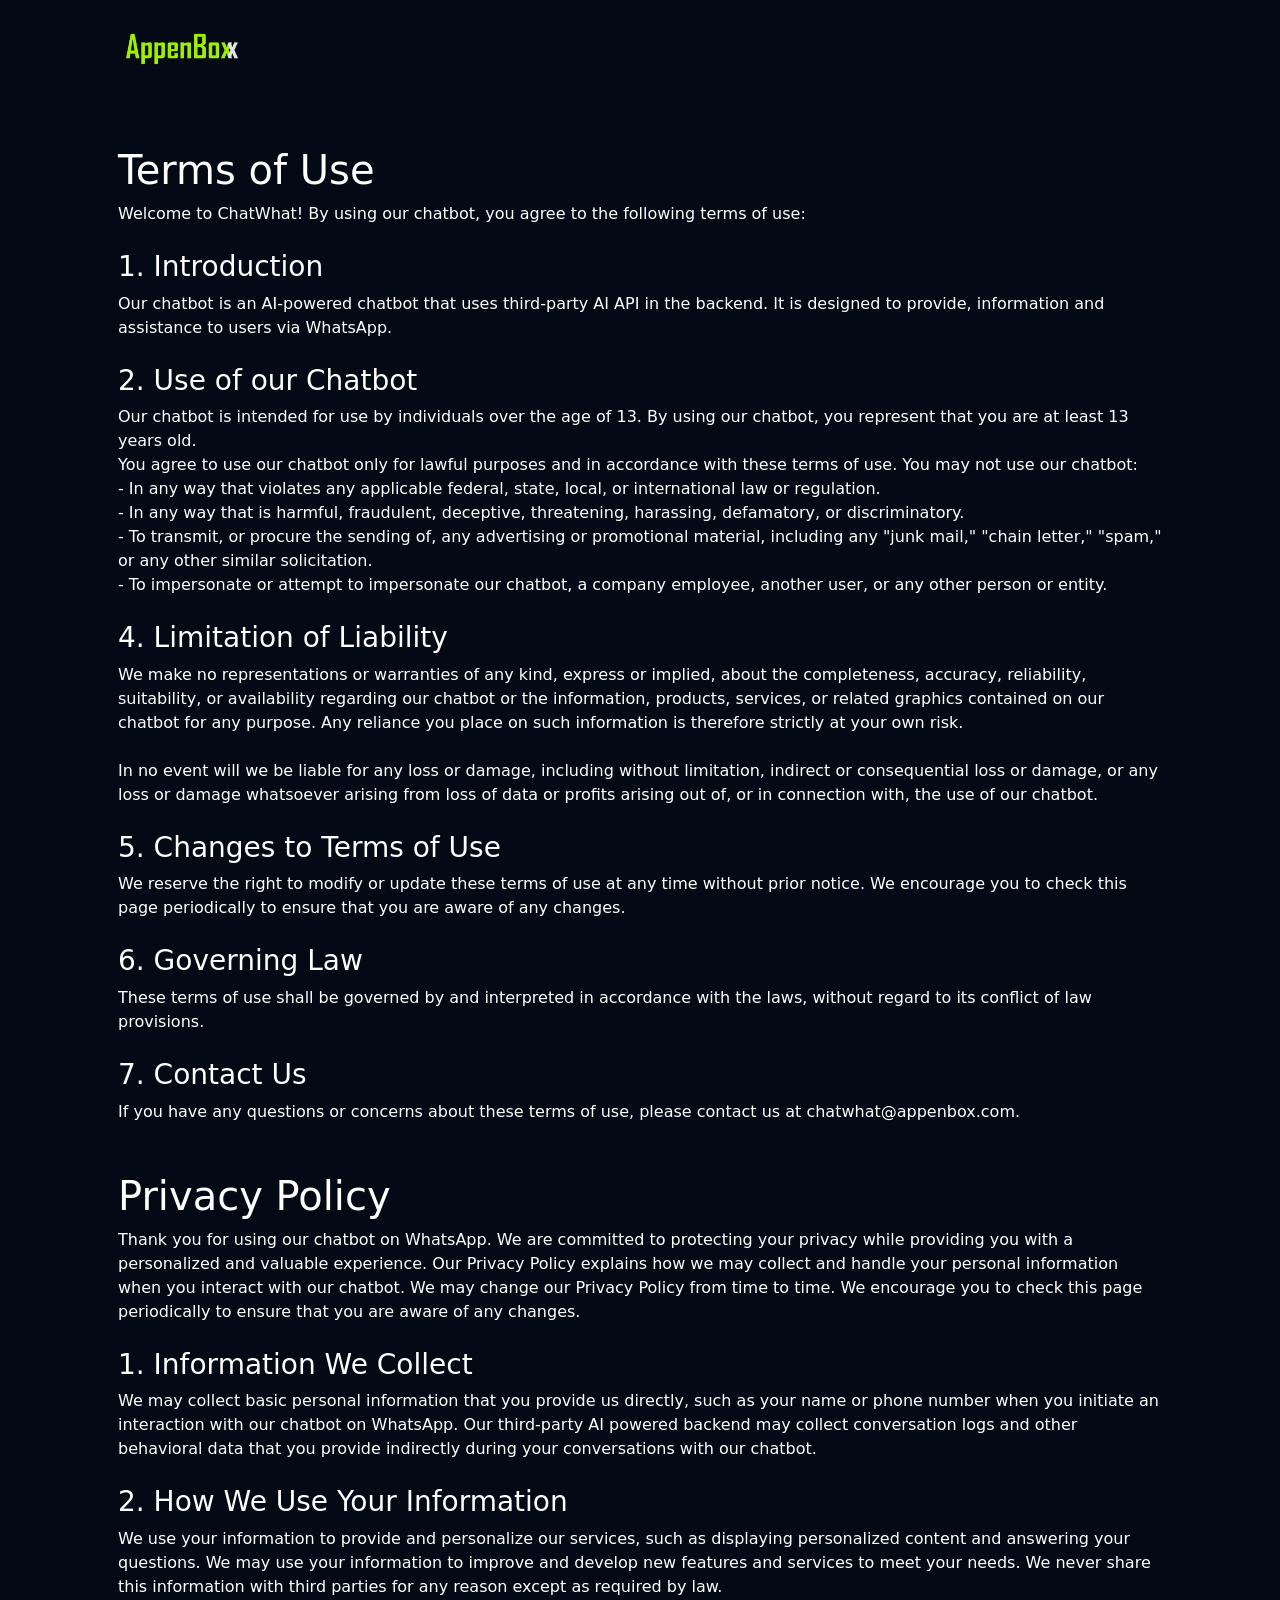
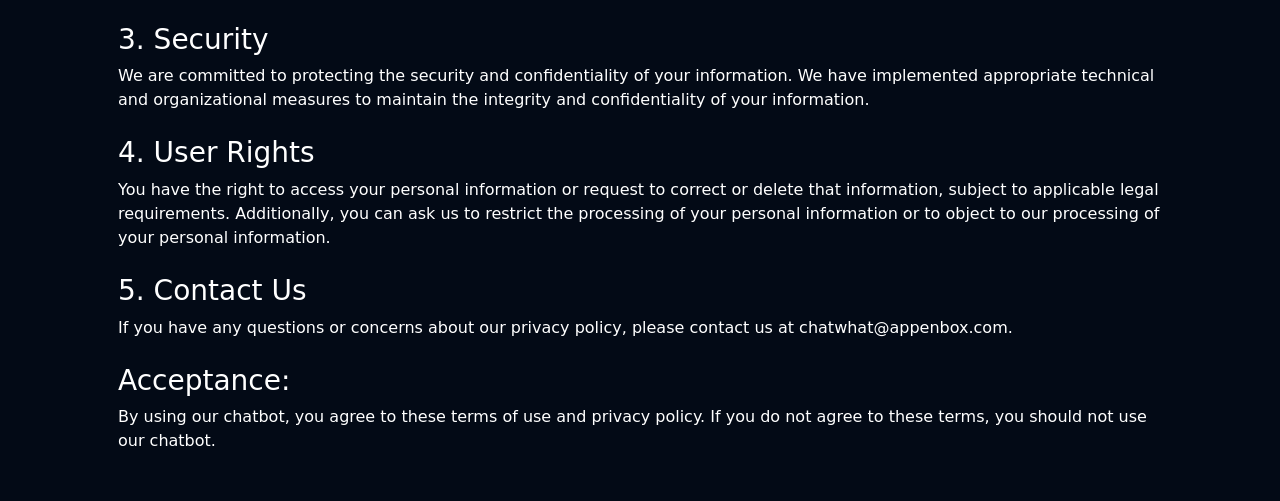
==== terms_of_use_and_privacy_policies.html @ b9472ad1 "push terms_of_use_and_privacy_policies" ====
<html>
    <head>
        <link rel="preconnect" href="https://fonts.gstatic.com" crossorigin>
        <link href="https://fonts.googleapis.com/css2?family=Oswald:wght@600&display=swap" rel="stylesheet">
        <meta charset="utf-8" />
        <meta name="viewport" content="width=device-width, initial-scale=1, shrink-to-fit=no" />
        <meta name="description" content="" />
        <meta name="author" content="" />
        <title>ChatWhat?</title>
        <!-- Favicon-->
        <link rel="icon" type="image/x-icon" href="assets/favicon.ico" />
        <!-- Bootstrap icons-->
        <link href="https://cdn.jsdelivr.net/npm/bootstrap-icons@1.4.1/font/bootstrap-icons.css" rel="stylesheet" />
        <!-- Core theme CSS (includes Bootstrap)-->
        <link href="css/styles.css" rel="stylesheet" />
    </head>
    <body style="background-color: rgba(3,10,22,255); color:white;">
        <nav class="navbar navbar-expand-lg navbar-dark bg-dark">
            <div class="container px-5">
                <a class="navbar-brand" href="#!"><img src="./assets/AppenBox logo png.png" width="128"
                        height="72"></img></a>
                    </nav>
                    <header class="bg-dark py-5">
                        <div class="container px-5">
<h1>Terms of Use</h1>
Welcome to ChatWhat! By using our chatbot, you agree to the following terms of use:
<br>
<br>
<h3>1. Introduction</h3>
Our chatbot is an AI-powered chatbot that uses third-party AI API in the backend. It is designed to provide, information and assistance to users via WhatsApp.
<br><br>
<h3>2. Use of our Chatbot</h3>
Our chatbot is intended for use by individuals over the age of 13. By using our chatbot, you represent that you are at least 13 years old.
<br>
You agree to use our chatbot only for lawful purposes and in accordance with these terms of use. You may not use our chatbot:
<br>
- In any way that violates any applicable federal, state, local, or international law or regulation.<br>
- In any way that is harmful, fraudulent, deceptive, threatening, harassing, defamatory, or discriminatory.<br>
- To transmit, or procure the sending of, any advertising or promotional material, including any "junk mail," "chain letter," "spam," or any other similar solicitation.<br>
- To impersonate or attempt to impersonate our chatbot, a company employee, another user, or any other person or entity.<br>
<br>
<h3>4. Limitation of Liability</h3>
We make no representations or warranties of any kind, express or implied, about the completeness, accuracy, reliability, suitability, or availability regarding our chatbot or the information, products, services, or related graphics contained on our chatbot for any purpose. Any reliance you place on such information is therefore strictly at your own risk.
<br><br>
In no event will we be liable for any loss or damage, including without limitation, indirect or consequential loss or damage, or any loss or damage whatsoever arising from loss of data or profits arising out of, or in connection with, the use of our chatbot.
<br><br>
<h3>5. Changes to Terms of Use</h3>
We reserve the right to modify or update these terms of use at any time without prior notice. We encourage you to check this page periodically to ensure that you are aware of any changes.
<br><br>
<h3>6. Governing Law</h3>
These terms of use shall be governed by and interpreted in accordance with the laws, without regard to its conflict of law provisions.
<br><br>
<h3>7. Contact Us</h3>
If you have any questions or concerns about these terms of use, please contact us at chatwhat@appenbox.com.
<br><br><br>
<h1>
Privacy Policy
</h1>
Thank you for using our chatbot on WhatsApp. We are committed to protecting your privacy while providing you with a personalized and valuable experience.
Our Privacy Policy explains how we may collect and handle your personal information when you interact with our chatbot. We may change our Privacy Policy from time to time. We encourage you to check this page periodically to ensure that you are aware of any changes.
<br>
<br>
<h3>1. Information We Collect</h3>

We may collect basic personal information that you provide us directly, such as your name or phone number when you initiate an interaction with our chatbot on WhatsApp. Our third-party AI powered backend may collect conversation logs and other behavioral data that you provide indirectly during your conversations with our chatbot.
<br><br>
<h3>2. How We Use Your Information</h3>
We use your information to provide and personalize our services, such as displaying personalized content and answering your questions. We may use your information to improve and develop new features and services to meet your needs. We never share this information with third parties for any reason except as required by law.
<br><br>    
<h3>3. Security</h3>

We are committed to protecting the security and confidentiality of your information. We have implemented appropriate technical and organizational measures to maintain the integrity and confidentiality of your information.
<br><br>
<h3>4. User Rights</h3>

You have the right to access your personal information or request to correct or delete that information, subject to applicable legal requirements. Additionally, you can ask us to restrict the processing of your personal information or to object to our processing of your personal information.
<br>
<br>
<h3>5. Contact Us</h3>

If you have any questions or concerns about our privacy policy, please contact us at chatwhat@appenbox.com.
<br><br>
<h3>Acceptance:</h3>
By using our chatbot, you agree to these terms of use and privacy policy. If you do not agree to these terms, you should not use our chatbot.
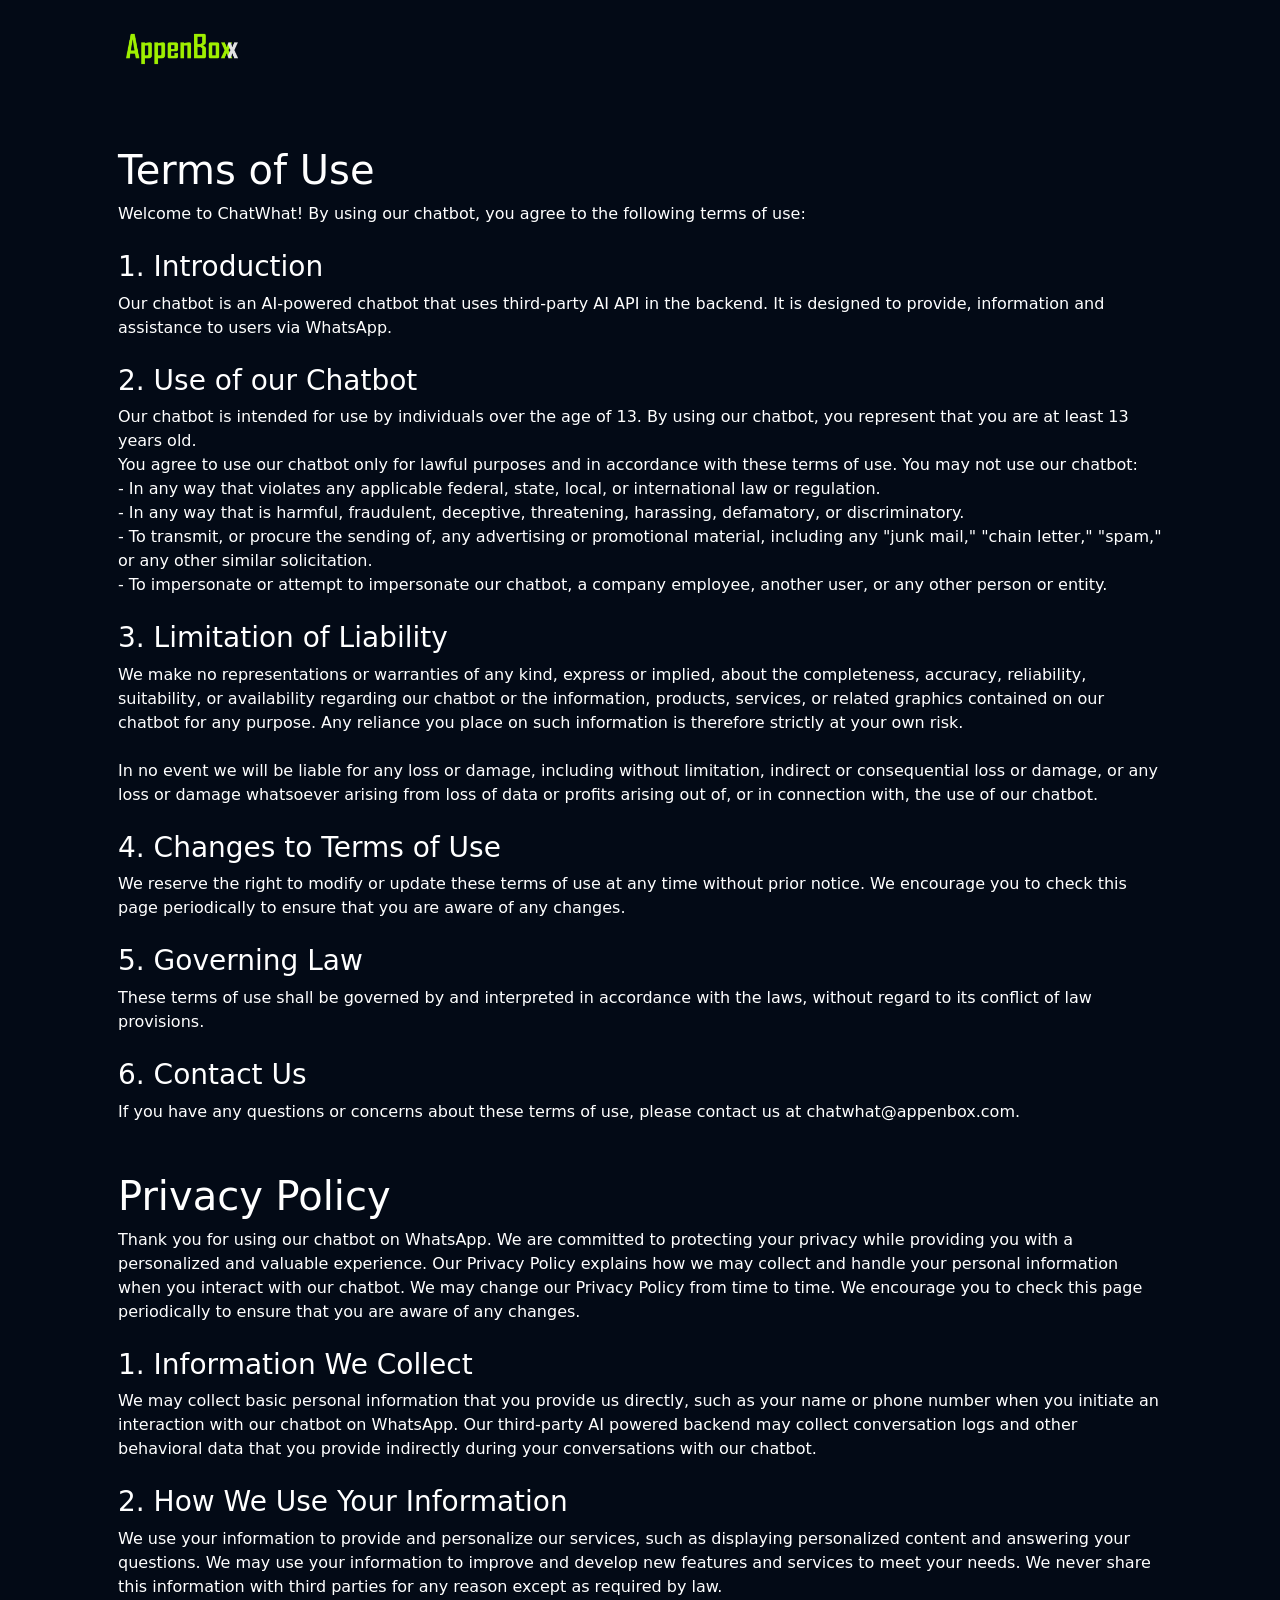
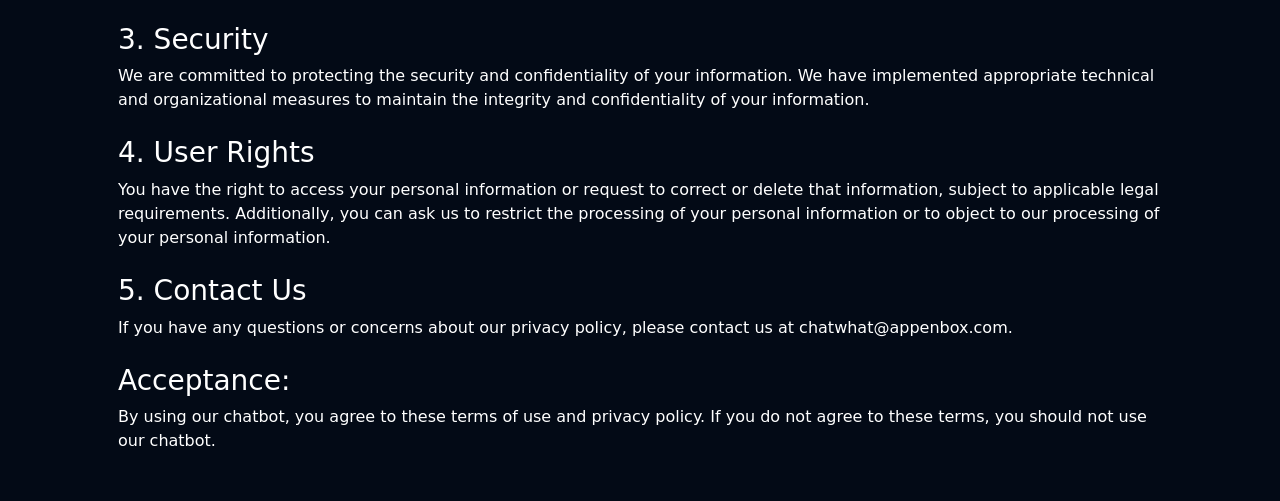
==== commit 1eba6243: "Update terms_of_use_and_privacy_policies.html" ====
--- a/terms_of_use_and_privacy_policies.html
+++ b/terms_of_use_and_privacy_policies.html
@@ -39,18 +39,18 @@
 - To transmit, or procure the sending of, any advertising or promotional material, including any "junk mail," "chain letter," "spam," or any other similar solicitation.<br>
 - To impersonate or attempt to impersonate our chatbot, a company employee, another user, or any other person or entity.<br>
 <br>
-<h3>4. Limitation of Liability</h3>
+<h3>3. Limitation of Liability</h3>
 We make no representations or warranties of any kind, express or implied, about the completeness, accuracy, reliability, suitability, or availability regarding our chatbot or the information, products, services, or related graphics contained on our chatbot for any purpose. Any reliance you place on such information is therefore strictly at your own risk.
 <br><br>
-In no event will we be liable for any loss or damage, including without limitation, indirect or consequential loss or damage, or any loss or damage whatsoever arising from loss of data or profits arising out of, or in connection with, the use of our chatbot.
+In no event we will be liable for any loss or damage, including without limitation, indirect or consequential loss or damage, or any loss or damage whatsoever arising from loss of data or profits arising out of, or in connection with, the use of our chatbot.
 <br><br>
-<h3>5. Changes to Terms of Use</h3>
+<h3>4. Changes to Terms of Use</h3>
 We reserve the right to modify or update these terms of use at any time without prior notice. We encourage you to check this page periodically to ensure that you are aware of any changes.
 <br><br>
-<h3>6. Governing Law</h3>
+<h3>5. Governing Law</h3>
 These terms of use shall be governed by and interpreted in accordance with the laws, without regard to its conflict of law provisions.
 <br><br>
-<h3>7. Contact Us</h3>
+<h3>6. Contact Us</h3>
 If you have any questions or concerns about these terms of use, please contact us at chatwhat@appenbox.com.
 <br><br><br>
 <h1>
@@ -81,4 +81,4 @@
 If you have any questions or concerns about our privacy policy, please contact us at chatwhat@appenbox.com.
 <br><br>
 <h3>Acceptance:</h3>
-By using our chatbot, you agree to these terms of use and privacy policy. If you do not agree to these terms, you should not use our chatbot.+By using our chatbot, you agree to these terms of use and privacy policy. If you do not agree to these terms, you should not use our chatbot.
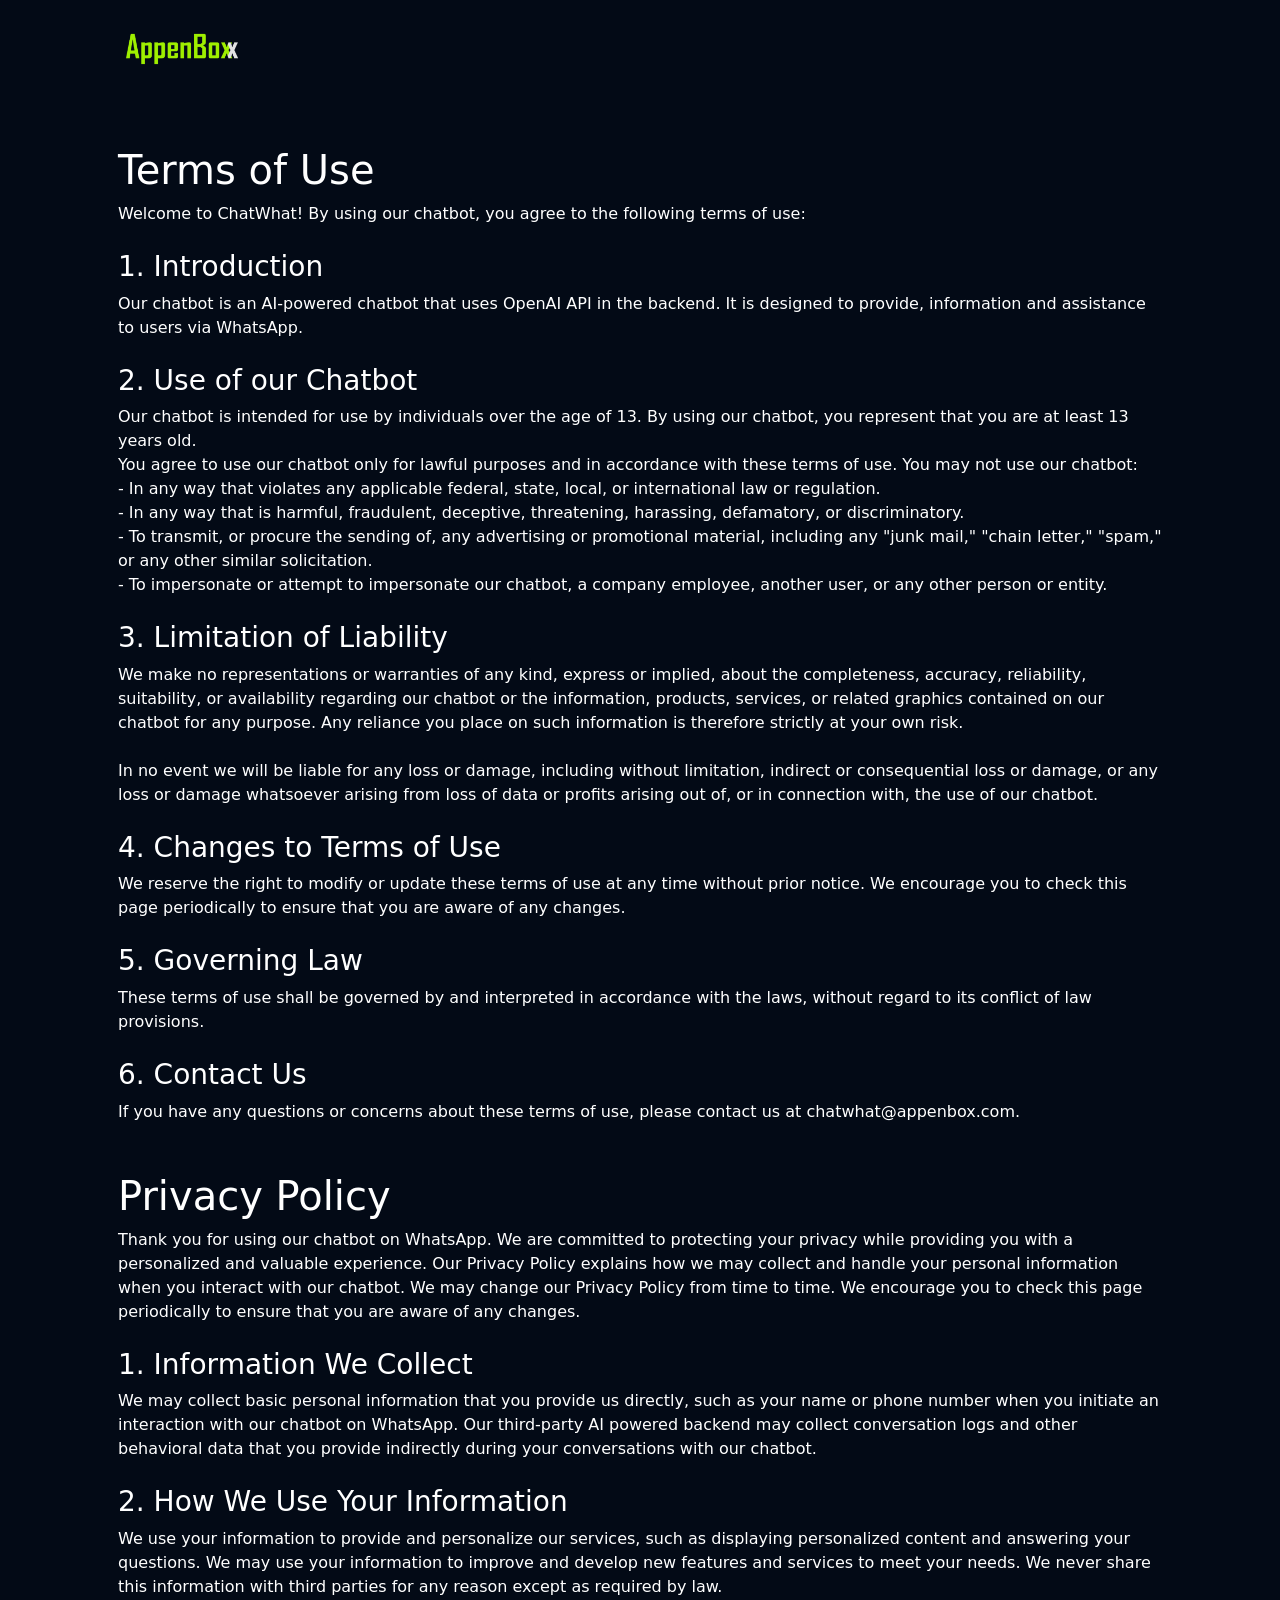
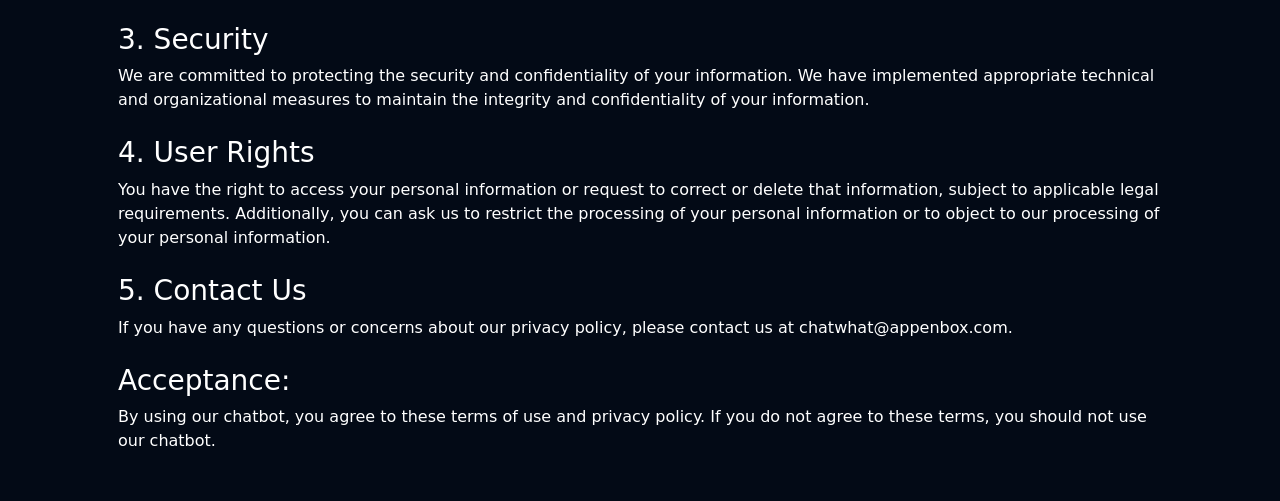
==== commit 4991f892: "Update terms_of_use_and_privacy_policies.html" ====
--- a/terms_of_use_and_privacy_policies.html
+++ b/terms_of_use_and_privacy_policies.html
@@ -27,7 +27,7 @@
 <br>
 <br>
 <h3>1. Introduction</h3>
-Our chatbot is an AI-powered chatbot that uses third-party AI API in the backend. It is designed to provide, information and assistance to users via WhatsApp.
+Our chatbot is an AI-powered chatbot that uses OpenAI API in the backend. It is designed to provide, information and assistance to users via WhatsApp.
 <br><br>
 <h3>2. Use of our Chatbot</h3>
 Our chatbot is intended for use by individuals over the age of 13. By using our chatbot, you represent that you are at least 13 years old.
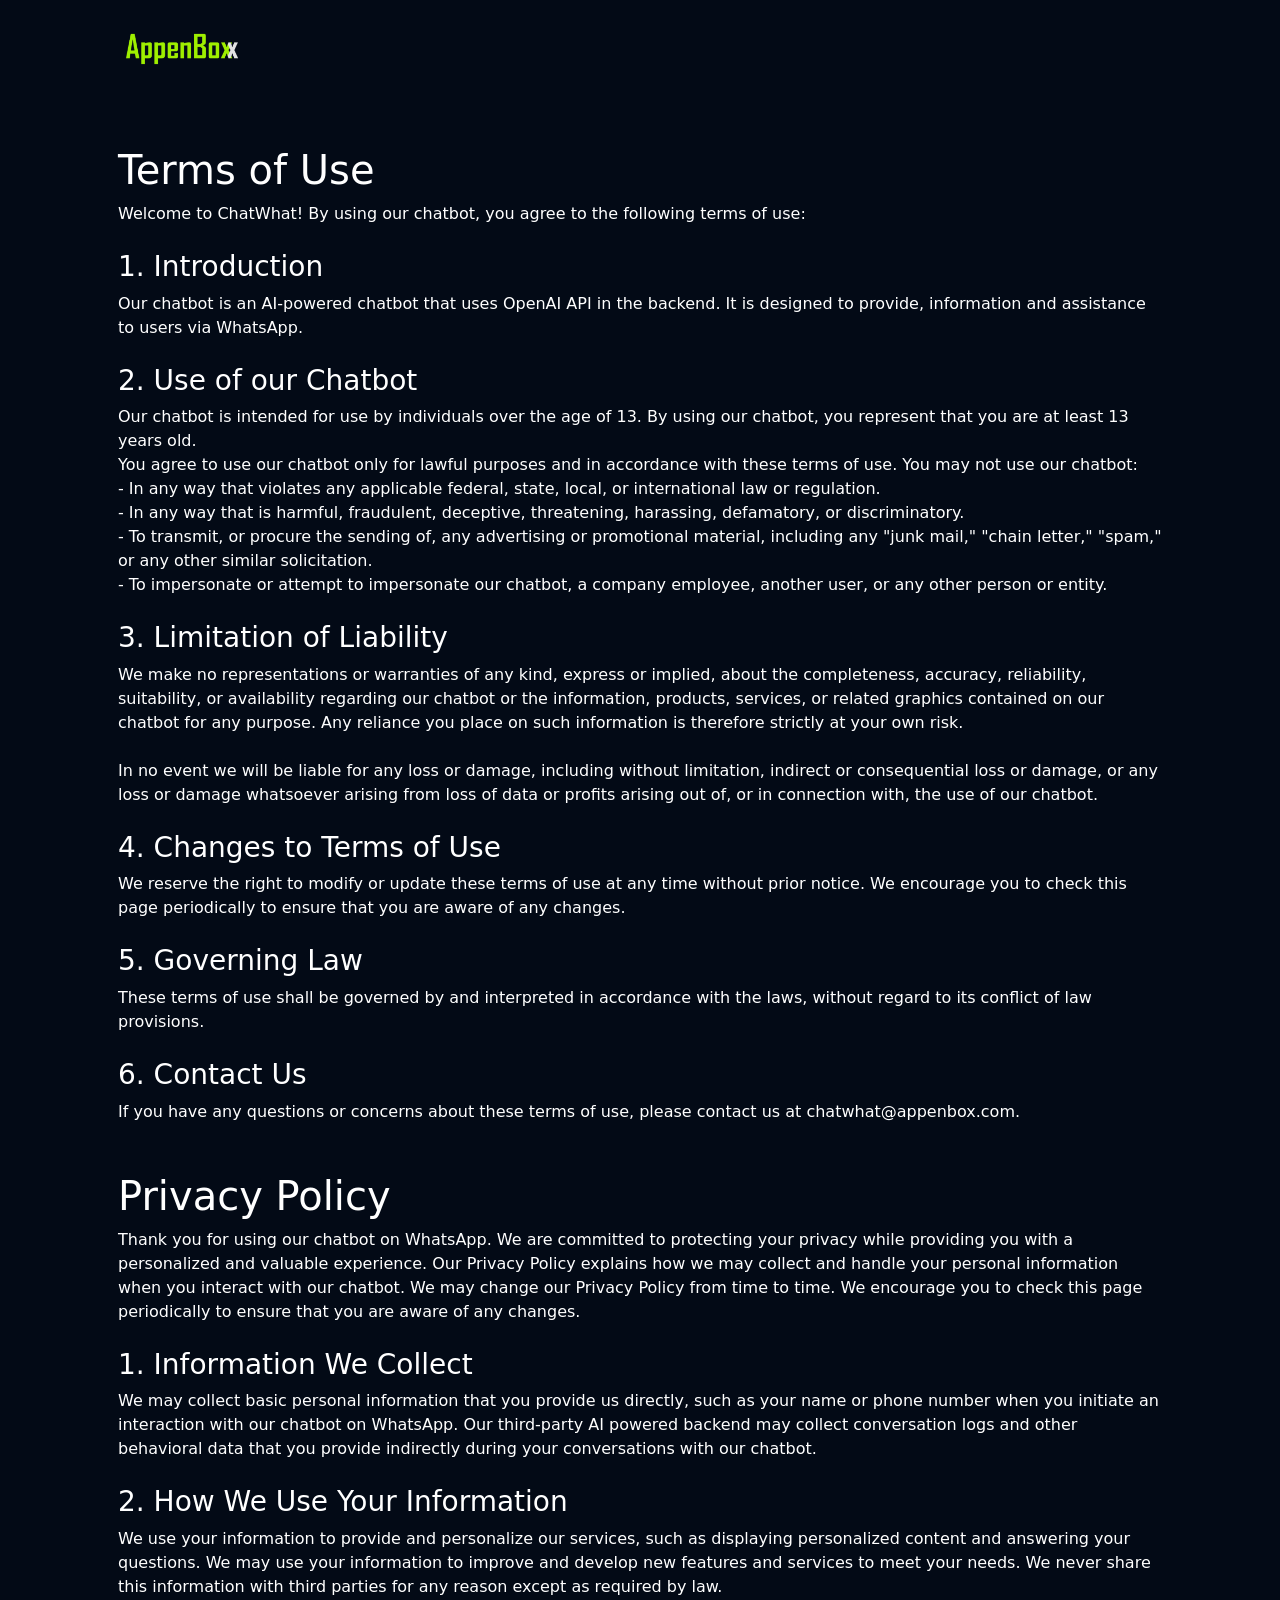
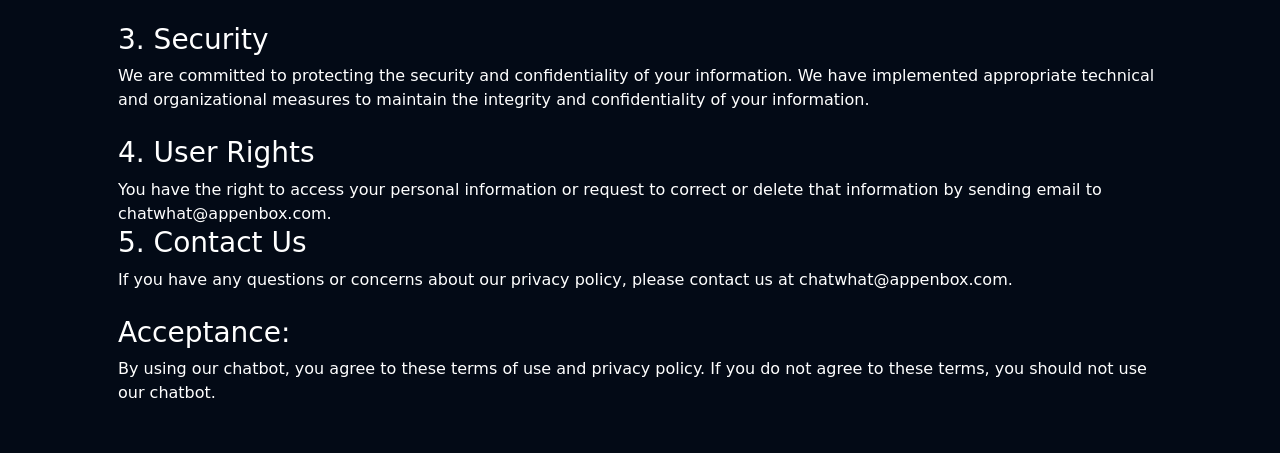
==== commit 4c29bd07: "Update terms_of_use_and_privacy_policies.html" ====
--- a/terms_of_use_and_privacy_policies.html
+++ b/terms_of_use_and_privacy_policies.html
@@ -73,8 +73,7 @@
 <br><br>
 <h3>4. User Rights</h3>
 
-You have the right to access your personal information or request to correct or delete that information, subject to applicable legal requirements. Additionally, you can ask us to restrict the processing of your personal information or to object to our processing of your personal information.
-<br>
+You have the right to access your personal information or request to correct or delete that information by sending email to chatwhat@appenbox.com.
 <br>
 <h3>5. Contact Us</h3>
 
